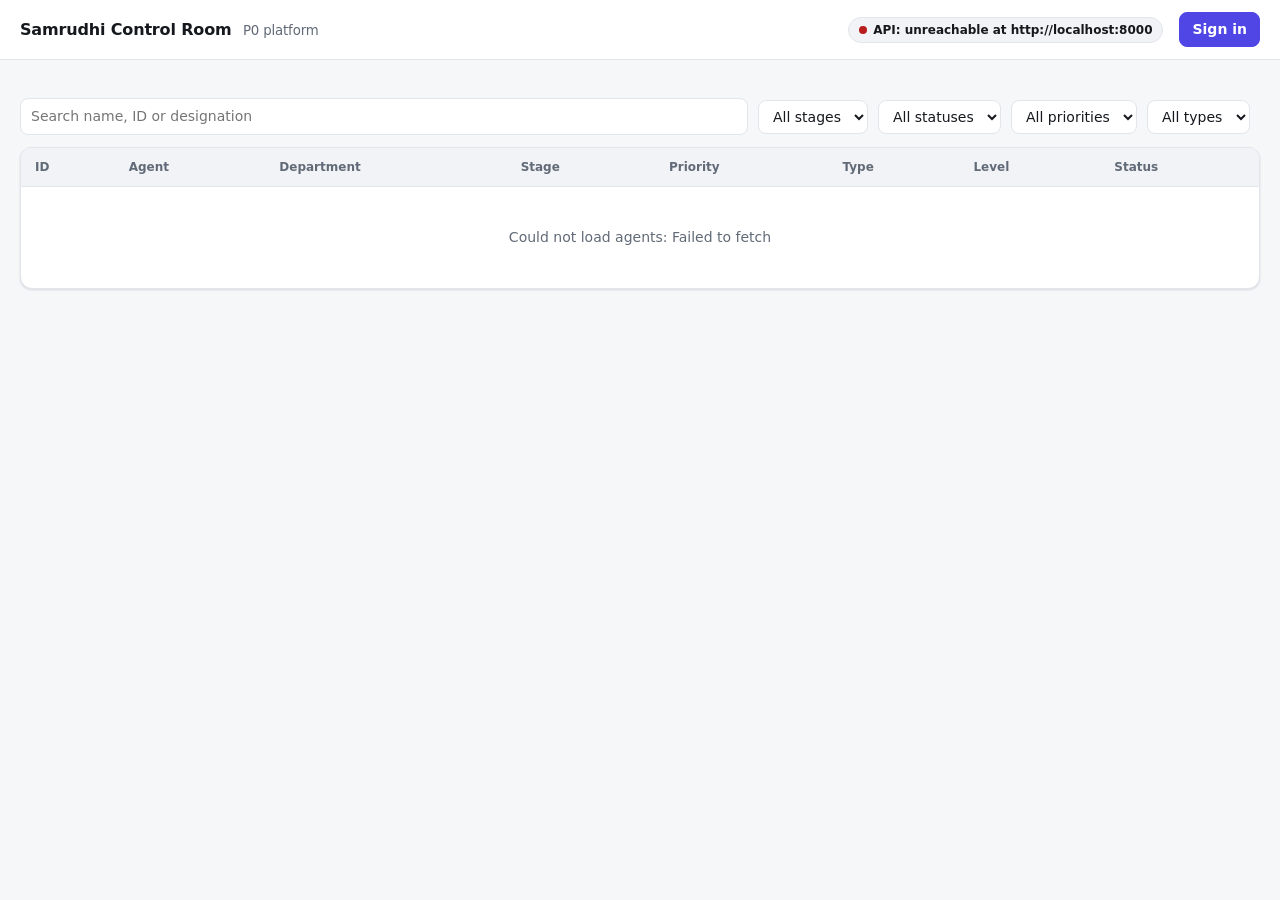
==== frontend/index.html @ fdd83b76 "Add control-room UI (legacy) and agent registry seed script Co-Authored-By: Claude Opus 5.5 <noreply" ====
<!doctype html>
<html lang="en">
<head>
<meta charset="utf-8">
<meta name="viewport" content="width=device-width, initial-scale=1">
<title>Samrudhi Control Room</title>
<style>
  :root {
    --bg: #f6f7f9; --panel: #ffffff; --panel-2: #f1f3f6; --border: #e2e5ea;
    --text: #15181d; --muted: #616a77; --accent: #4f46e5; --accent-ink: #ffffff;
    --ok: #15803d; --ok-bg: #dcfce7; --warn: #a16207; --warn-bg: #fef3c7;
    --bad: #b91c1c; --bad-bg: #fee2e2; --info: #1d4ed8; --info-bg: #dbeafe;
    --shadow: 0 1px 2px rgba(16,24,40,.06), 0 1px 3px rgba(16,24,40,.08);
  }
  @media (prefers-color-scheme: dark) {
    :root {
      --bg: #0e1116; --panel: #161a21; --panel-2: #1d222b; --border: #2a303b;
      --text: #e6e9ef; --muted: #9aa3b2; --accent: #818cf8; --accent-ink: #0e1116;
      --ok: #4ade80; --ok-bg: #14301f; --warn: #fbbf24; --warn-bg: #3a2c0b;
      --bad: #f87171; --bad-bg: #3b1416; --info: #93c5fd; --info-bg: #142a4a;
      --shadow: none;
    }
  }
  * { box-sizing: border-box; }
  body { margin: 0; background: var(--bg); color: var(--text);
    font: 14px/1.5 system-ui, -apple-system, "Segoe UI", Roboto, sans-serif; }
  button, input, select, textarea { font: inherit; color: inherit; }
  header { position: sticky; top: 0; z-index: 5; background: var(--panel);
    border-bottom: 1px solid var(--border); }
  .bar { max-width: 1280px; margin: 0 auto; padding: 12px 20px;
    display: flex; align-items: center; gap: 16px; flex-wrap: wrap; }
  .brand { font-weight: 650; font-size: 16px; letter-spacing: -.01em; }
  .brand small { color: var(--muted); font-weight: 500; margin-left: 6px; }
  .health { display: flex; gap: 8px; flex-wrap: wrap; margin-left: auto; }
  .pill { display: inline-flex; align-items: center; gap: 6px; padding: 3px 10px;
    border-radius: 999px; font-size: 12px; font-weight: 550; background: var(--panel-2);
    border: 1px solid var(--border); white-space: nowrap; }
  .dot { width: 8px; height: 8px; border-radius: 50%; background: var(--muted); }
  .dot.ok { background: var(--ok); } .dot.bad { background: var(--bad); } .dot.warn { background: var(--warn); }
  .user { display: flex; align-items: center; gap: 8px; }
  .btn { border: 1px solid var(--border); background: var(--panel); padding: 6px 12px;
    border-radius: 8px; cursor: pointer; font-weight: 550; }
  .btn:hover { background: var(--panel-2); }
  .btn.primary { background: var(--accent); color: var(--accent-ink); border-color: var(--accent); }
  .btn.primary:hover { filter: brightness(1.08); }
  .btn:disabled { opacity: .55; cursor: not-allowed; }
  main { max-width: 1280px; margin: 0 auto; padding: 20px; }
  .cards { display: grid; grid-template-columns: repeat(auto-fit, minmax(150px, 1fr)); gap: 12px; margin-bottom: 18px; }
  .card { background: var(--panel); border: 1px solid var(--border); border-radius: 12px;
    padding: 12px 14px; box-shadow: var(--shadow); cursor: pointer; text-align: left; }
  .card.active { outline: 2px solid var(--accent); outline-offset: -1px; }
  .card .k { color: var(--muted); font-size: 12px; font-weight: 550; }
  .card .v { font-size: 24px; font-weight: 650; font-variant-numeric: tabular-nums; }
  .card .s { color: var(--muted); font-size: 12px; }
  .filters { display: flex; gap: 10px; flex-wrap: wrap; margin-bottom: 12px; align-items: center; }
  .filters input, .filters select { background: var(--panel); border: 1px solid var(--border);
    border-radius: 8px; padding: 7px 10px; }
  .filters input { flex: 1 1 220px; min-width: 0; }
  .count { color: var(--muted); font-size: 13px; margin-left: auto; }
  .table-wrap { background: var(--panel); border: 1px solid var(--border); border-radius: 12px;
    overflow: auto; box-shadow: var(--shadow); }
  table { width: 100%; border-collapse: collapse; min-width: 760px; }
  th, td { text-align: left; padding: 10px 14px; border-bottom: 1px solid var(--border); white-space: nowrap; }
  th { font-size: 12px; color: var(--muted); font-weight: 600; background: var(--panel-2);
    position: sticky; top: 0; cursor: pointer; user-select: none; }
  tbody tr { cursor: pointer; }
  tbody tr:hover { background: var(--panel-2); }
  tbody tr:last-child td { border-bottom: 0; }
  .mono { font-family: ui-monospace, SFMono-Regular, Consolas, monospace; font-size: 12.5px; color: var(--muted); }
  .name { font-weight: 600; }
  .desig { color: var(--muted); }
  .tag { display: inline-block; padding: 1px 8px; border-radius: 6px; font-size: 12px; font-weight: 550;
    background: var(--panel-2); border: 1px solid var(--border); }
  .st { display: inline-flex; align-items: center; gap: 6px; font-weight: 550; font-size: 12.5px;
    padding: 2px 9px; border-radius: 999px; }
  .st-proposed, .st-registered, .st-configured { background: var(--panel-2); color: var(--muted); }
  .st-evaluated, .st-approved { background: var(--info-bg); color: var(--info); }
  .st-active, .st-monitored { background: var(--ok-bg); color: var(--ok); }
  .st-restricted { background: var(--warn-bg); color: var(--warn); }
  .st-retired { background: var(--bad-bg); color: var(--bad); }
  .empty { padding: 40px; text-align: center; color: var(--muted); }
  /* Drawer */
  .scrim { position: fixed; inset: 0; background: rgba(0,0,0,.35); display: none; z-index: 10; }
  .scrim.open { display: block; }
  aside { position: fixed; top: 0; right: 0; height: 100%; width: min(460px, 100%);
    background: var(--panel); border-left: 1px solid var(--border); z-index: 11;
    transform: translateX(100%); transition: transform .18s ease; overflow-y: auto; }
  aside.open { transform: none; }
  .drawer-head { padding: 18px 20px; border-bottom: 1px solid var(--border); display: flex; gap: 12px; align-items: flex-start; }
  .drawer-head h2 { margin: 0; font-size: 18px; }
  .drawer-body { padding: 18px 20px; display: grid; gap: 18px; }
  dl { display: grid; grid-template-columns: 140px 1fr; gap: 8px 12px; margin: 0; }
  dt { color: var(--muted); } dd { margin: 0; font-weight: 550; }
  h3 { margin: 0 0 8px; font-size: 13px; text-transform: uppercase; letter-spacing: .04em; color: var(--muted); }
  .box { border: 1px solid var(--border); border-radius: 10px; padding: 14px; background: var(--panel-2); }
  .row { display: flex; gap: 8px; flex-wrap: wrap; }
  .row select, .row input { flex: 1 1 140px; background: var(--panel); border: 1px solid var(--border);
    border-radius: 8px; padding: 7px 10px; min-width: 0; }
  .checks { list-style: none; padding: 0; margin: 10px 0 0; display: grid; gap: 6px; }
  .checks li { display: flex; gap: 8px; align-items: baseline; }
  .msg { font-size: 13px; margin-top: 10px; }
  .msg.ok { color: var(--ok); } .msg.bad { color: var(--bad); }
  .hint { color: var(--muted); font-size: 12.5px; }
  .x { margin-left: auto; border: 0; background: transparent; font-size: 22px; line-height: 1; cursor: pointer; color: var(--muted); }
  /* Login dialog */
  dialog { border: 1px solid var(--border); border-radius: 14px; padding: 0; background: var(--panel);
    color: var(--text); width: min(380px, calc(100% - 32px)); }
  dialog::backdrop { background: rgba(0,0,0,.4); }
  dialog form { padding: 20px; display: grid; gap: 12px; }
  dialog h2 { margin: 0; font-size: 17px; }
  dialog label { display: grid; gap: 4px; font-weight: 550; font-size: 13px; }
  dialog input, dialog select { background: var(--panel-2); border: 1px solid var(--border); border-radius: 8px; padding: 8px 10px; }
  .toast { position: fixed; bottom: 18px; left: 50%; transform: translateX(-50%); background: var(--text);
    color: var(--bg); padding: 10px 16px; border-radius: 10px; font-weight: 550; z-index: 20; display: none; }
  @media (max-width: 640px) {
    .bar, main { padding-left: 16px; padding-right: 16px; }
    .health { margin-left: 0; order: 3; width: 100%; }
    dl { grid-template-columns: 1fr; gap: 2px; } dd { margin-bottom: 8px; }
  }
</style>
</head>
<body>
<header>
  <div class="bar">
    <div class="brand">Samrudhi Control Room <small>P0 platform</small></div>
    <div class="health" id="health"><span class="pill"><span class="dot"></span>Checking backend…</span></div>
    <div class="user" id="user"></div>
  </div>
</header>

<main>
  <div class="cards" id="cards"></div>

  <div class="filters">
    <input id="q" type="search" placeholder="Search name, ID or designation">
    <select id="f-stage"><option value="">All stages</option></select>
    <select id="f-status"><option value="">All statuses</option></select>
    <select id="f-priority"><option value="">All priorities</option></select>
    <select id="f-type"><option value="">All types</option></select>
    <span class="count" id="count"></span>
  </div>

  <div class="table-wrap">
    <table>
      <thead>
        <tr>
          <th data-sort="canonical_id">ID</th>
          <th data-sort="name">Agent</th>
          <th data-sort="department">Department</th>
          <th data-sort="stage">Stage</th>
          <th data-sort="priority">Priority</th>
          <th data-sort="agent_type">Type</th>
          <th data-sort="current_level">Level</th>
          <th data-sort="status">Status</th>
        </tr>
      </thead>
      <tbody id="rows"><tr><td colspan="8" class="empty">Loading agents…</td></tr></tbody>
    </table>
  </div>
</main>

<div class="scrim" id="scrim"></div>
<aside id="drawer" aria-hidden="true"></aside>

<dialog id="login">
  <form method="dialog" id="login-form">
    <h2>Sign in</h2>
    <p class="hint" style="margin:0">Lifecycle actions need the <b>founder</b> or <b>assurance_lead</b> role.
      Demo users and their password are defined in <code>backend/core/auth.py</code>.</p>
    <label>Username
      <select name="username">
        <option value="vikram">vikram (founder)</option>
        <option value="satya_human">satya_human (assurance lead)</option>
        <option value="divya">divya (client experience lead)</option>
      </select>
    </label>
    <label>Password <input name="password" type="password" autocomplete="current-password" required></label>
    <div class="msg bad" id="login-err"></div>
    <div class="row" style="justify-content:flex-end">
      <button class="btn" value="cancel" formnovalidate>Cancel</button>
      <button class="btn primary" id="login-submit" value="default">Sign in</button>
    </div>
  </form>
</dialog>

<div class="toast" id="toast"></div>

<script>
const API = (new URLSearchParams(location.search).get('api')) || 'http://localhost:8000';
const STATES = ['proposed','registered','configured','evaluated','approved','active','monitored','restricted','retired'];
const STAGE_LABEL = {
  'P0-1A': 'Stage 1A · Core', 'P0-1B': 'Stage 1B · Tech services', 'P0-1C': 'Stage 1C · Assurance',
  'P1-P1': 'Phase 1 · Leadership', 'P1-P2': 'Phase 2 · Content', 'P1-P3': 'Phase 3 · Ops & data'
};
const $ = s => document.querySelector(s);
const esc = s => String(s ?? '').replace(/[&<>"']/g, c => ({'&':'&amp;','<':'&lt;','>':'&gt;','"':'&quot;',"'":'&#39;'}[c]));

let agents = [];
let sortKey = 'canonical_id', sortDir = 1;
let auth = null;
try { auth = JSON.parse(sessionStorage.getItem('samrudhi-auth') || 'null'); } catch (e) { auth = null; }

function toast(msg) {
  const t = $('#toast'); t.textContent = msg; t.style.display = 'block';
  clearTimeout(toast._t); toast._t = setTimeout(() => t.style.display = 'none', 2600);
}

async function api(path, opts = {}) {
  const headers = Object.assign({}, opts.headers || {});
  if (auth && auth.token) headers.Authorization = 'Bearer ' + auth.token;
  const res = await fetch(API + path, Object.assign({}, opts, { headers }));
  let body = null;
  try { body = await res.json(); } catch (e) { body = null; }
  if (res.status === 401 && auth) { setAuth(null); }
  if (!res.ok) {
    const err = new Error((body && body.detail) || res.statusText || 'Request failed');
    err.status = res.status; err.headers = res.headers; throw err;
  }
  return body;
}

/* ---------- Health ---------- */
async function loadHealth() {
  const el = $('#health');
  try {
    const h = await api('/api/health');
    const o = h.ollama || {};
    const ollamaOk = o.status === 'healthy' && o.configured_model_present !== false;
    el.innerHTML = [
      pill('API', 'ok', 'up'),
      pill('Database', h.db === 'up' ? 'ok' : 'bad', h.db),
      pill('Redis', String(h.redis).startsWith('up') ? 'ok' : 'warn', String(h.redis).startsWith('up') ? 'up' : 'off'),
      pill('Ollama', ollamaOk ? 'ok' : 'bad', ollamaOk ? (o.model || 'up') : (o.status || 'down')),
    ].join('');
  } catch (e) {
    el.innerHTML = pill('API', 'bad', 'unreachable at ' + API);
  }
}
const pill = (k, cls, v) => `<span class="pill"><span class="dot ${cls}"></span>${esc(k)}: ${esc(v)}</span>`;

/* ---------- Auth ---------- */
function setAuth(a) {
  auth = a;
  try { a ? sessionStorage.setItem('samrudhi-auth', JSON.stringify(a)) : sessionStorage.removeItem('samrudhi-auth'); } catch (e) {}
  renderUser();
  if (openId) openDrawer(openId);
}
function renderUser() {
  const u = $('#user');
  if (auth) {
    u.innerHTML = `<span class="pill">${esc(auth.username)} · ${esc(auth.role)}</span><button class="btn" id="logout">Sign out</button>`;
    $('#logout').onclick = () => { setAuth(null); toast('Signed out'); };
  } else {
    u.innerHTML = `<button class="btn primary" id="signin">Sign in</button>`;
    $('#signin').onclick = openLogin;
  }
}
function openLogin() { $('#login-err').textContent = ''; $('#login-form').reset(); $('#login').showModal(); }
$('#login-form').addEventListener('submit', async (ev) => {
  if (ev.submitter && ev.submitter.value === 'cancel') return;
  ev.preventDefault();
  const fd = new FormData(ev.target);
  const btn = $('#login-submit'); btn.disabled = true;
  try {
    const body = new URLSearchParams({ username: fd.get('username'), password: fd.get('password') });
    const res = await api('/api/auth/login', { method: 'POST', body });
    setAuth({ token: res.access_token, role: res.role, username: fd.get('username') });
    $('#login').close(); toast('Signed in as ' + fd.get('username'));
  } catch (e) {
    $('#login-err').textContent = e.message;
  } finally { btn.disabled = false; }
});

/* ---------- Agents ---------- */
async function loadAgents() {
  try {
    agents = await api('/api/agents');
    fillFilters(); render();
  } catch (e) {
    $('#rows').innerHTML = `<tr><td colspan="8" class="empty">Could not load agents: ${esc(e.message)}</td></tr>`;
  }
}

function uniq(key) { return [...new Set(agents.map(a => a[key]))].sort(); }
function fillFilters() {
  const fill = (id, vals, label = v => v) => {
    const sel = $(id), cur = sel.value;
    sel.length = 1;
    vals.forEach(v => sel.add(new Option(label(v), v)));
    sel.value = vals.includes(cur) ? cur : '';
  };
  fill('#f-stage', uniq('stage'), v => STAGE_LABEL[v] || v);
  fill('#f-status', STATES.filter(s => agents.some(a => a.status === s)));
  fill('#f-priority', uniq('priority'));
  fill('#f-type', uniq('agent_type'));
}

function filtered() {
  const q = $('#q').value.trim().toLowerCase();
  const st = $('#f-stage').value, ss = $('#f-status').value, sp = $('#f-priority').value, sty = $('#f-type').value;
  return agents.filter(a =>
    (!st || a.stage === st) && (!ss || a.status === ss) && (!sp || a.priority === sp) && (!sty || a.agent_type === sty) &&
    (!q || [a.canonical_id, a.name, a.designation, a.department].join(' ').toLowerCase().includes(q))
  ).sort((x, y) => String(x[sortKey]).localeCompare(String(y[sortKey]), undefined, { numeric: true }) * sortDir);
}

function render() {
  // Stage cards
  const stages = uniq('stage');
  const activeStage = $('#f-stage').value;
  $('#cards').innerHTML =
    card('', 'All agents', agents.length, `${agents.filter(a => a.status === 'active').length} active`, !activeStage) +
    stages.map(s => {
      const list = agents.filter(a => a.stage === s);
      return card(s, STAGE_LABEL[s] || s, list.length, `${list.filter(a => a.status === 'active').length} active`, activeStage === s);
    }).join('');
  document.querySelectorAll('.card').forEach(c => c.onclick = () => { $('#f-stage').value = c.dataset.stage; render(); });

  const list = filtered();
  $('#count').textContent = `${list.length} of ${agents.length} agents`;
  $('#rows').innerHTML = list.length ? list.map(a => `
    <tr data-id="${esc(a.canonical_id)}">
      <td class="mono">${esc(a.canonical_id)}</td>
      <td><div class="name">${esc(a.name)}</div><div class="desig">${esc(a.designation)}</div></td>
      <td>${esc(a.department)}</td>
      <td><span class="tag">${esc(a.stage)}</span></td>
      <td>${esc(a.priority)}</td>
      <td>${esc(a.agent_type)}</td>
      <td class="mono">${esc(a.current_level)} → ${esc(a.target_competency)}</td>
      <td>${statusBadge(a.status)}</td>
    </tr>`).join('')
    : `<tr><td colspan="8" class="empty">${agents.length ? 'No agents match these filters.' : 'No agents registered yet. Run: python -m scripts.seed_agents'}</td></tr>`;
  document.querySelectorAll('#rows tr[data-id]').forEach(r => r.onclick = () => openDrawer(r.dataset.id));
  document.querySelectorAll('th[data-sort]').forEach(th => {
    th.textContent = th.textContent.replace(/ [▲▼]$/, '') + (th.dataset.sort === sortKey ? (sortDir > 0 ? ' ▲' : ' ▼') : '');
  });
}
const card = (stage, k, v, s, active) =>
  `<button class="card ${active ? 'active' : ''}" data-stage="${esc(stage)}"><div class="k">${esc(k)}</div><div class="v">${v}</div><div class="s">${esc(s)}</div></button>`;
const statusBadge = s => `<span class="st st-${esc(s)}">${esc(s)}</span>`;

document.querySelectorAll('th[data-sort]').forEach(th => th.onclick = () => {
  if (sortKey === th.dataset.sort) sortDir = -sortDir; else { sortKey = th.dataset.sort; sortDir = 1; }
  render();
});
['#q', '#f-stage', '#f-status', '#f-priority', '#f-type'].forEach(id => $(id).addEventListener('input', render));

/* ---------- Drawer ---------- */
let openId = null;
async function openDrawer(id) {
  openId = id;
  const d = $('#drawer');
  let a;
  try { a = await api('/api/agents/' + encodeURIComponent(id)); }
  catch (e) { toast(e.message); return; }
  const canAct = auth && ['founder', 'assurance_lead'].includes(auth.role);
  d.innerHTML = `
    <div class="drawer-head">
      <div>
        <div class="mono">${esc(a.canonical_id)}</div>
        <h2>${esc(a.name)}</h2>
        <div class="desig">${esc(a.designation)}</div>
      </div>
      <button class="x" id="close" aria-label="Close">×</button>
    </div>
    <div class="drawer-body">
      <dl>
        <dt>Status</dt><dd>${statusBadge(a.status)}</dd>
        <dt>Department</dt><dd>${esc(a.department)}</dd>
        <dt>Stage</dt><dd>${esc(STAGE_LABEL[a.stage] || a.stage)}</dd>
        <dt>Priority</dt><dd>${esc(a.priority)}</dd>
        <dt>Type</dt><dd>${esc(a.agent_type)}</dd>
        <dt>Competency</dt><dd>${esc(a.current_level)} now · target ${esc(a.target_competency)}</dd>
        <dt>Position</dt><dd class="mono">${esc(a.position_id)}</dd>
      </dl>

      <section>
        <h3>Activation gate</h3>
        <div class="box">
          <div class="hint">Runs the 5 deterministic checks required before an agent can go from proposed to active.</div>
          <div class="row" style="margin-top:10px">
            <button class="btn" id="gate" ${canAct ? '' : 'disabled'}>Run gate</button>
          </div>
          <div id="gate-out"></div>
        </div>
      </section>

      <section>
        <h3>Lifecycle transition</h3>
        <div class="box">
          <div class="row">
            <select id="to-state" ${canAct ? '' : 'disabled'}>
              ${STATES.filter(s => s !== a.status).map(s => `<option value="${s}">${s}</option>`).join('')}
            </select>
          </div>
          <div class="row" style="margin-top:8px">
            <input id="reason" placeholder="Reason (optional)" ${canAct ? '' : 'disabled'}>
            <button class="btn primary" id="go" ${canAct ? '' : 'disabled'}>Apply</button>
          </div>
          <div id="tr-out"></div>
        </div>
      </section>
      ${canAct ? '' : `<div class="hint">${auth ? 'Your role cannot run lifecycle actions.' : '<a href="#" id="drawer-signin">Sign in</a> as founder or assurance lead to run lifecycle actions.'}</div>`}
    </div>`;
  d.classList.add('open'); d.setAttribute('aria-hidden', 'false'); $('#scrim').classList.add('open');
  $('#close').onclick = closeDrawer;
  const ds = $('#drawer-signin'); if (ds) ds.onclick = (e) => { e.preventDefault(); openLogin(); };

  $('#gate').onclick = async () => {
    const out = $('#gate-out'); out.innerHTML = '<div class="msg">Running…</div>';
    try {
      const g = await api(`/api/agents/${encodeURIComponent(id)}/gate`, { method: 'POST' });
      out.innerHTML = `
        <div class="msg ${g.passed ? 'ok' : 'bad'}"><b>${g.passed ? 'Gate passed' : 'Gate failed'}</b></div>
        <ul class="checks">${Object.entries(g.checks).map(([k, v]) =>
          `<li><span class="dot ${v ? 'ok' : 'bad'}"></span>${esc(k.replace(/_/g, ' '))}</li>`).join('')}</ul>
        ${g.failures.length ? `<div class="hint" style="margin-top:8px">${g.failures.map(esc).join('<br>')}</div>` : ''}`;
    } catch (e) { out.innerHTML = `<div class="msg bad">${esc(e.message)}</div>`; }
  };

  $('#go').onclick = async () => {
    const out = $('#tr-out'); out.innerHTML = '<div class="msg">Applying…</div>';
    try {
      const r = await api(`/api/agents/${encodeURIComponent(id)}/transition`, {
        method: 'POST', headers: { 'Content-Type': 'application/json' },
        body: JSON.stringify({ to_state: $('#to-state').value, reason: $('#reason').value || null })
      });
      toast(`${a.name} → ${r.new_state}`);
      await loadAgents();
      openDrawer(id);
    } catch (e) {
      const extra = e.headers && e.headers.get('X-Gate-Failures');
      out.innerHTML = `<div class="msg bad">${esc(e.message)}${extra ? '<br><span class="hint">' + esc(extra) + '</span>' : ''}</div>`;
    }
  };
}
function closeDrawer() {
  openId = null;
  $('#drawer').classList.remove('open'); $('#drawer').setAttribute('aria-hidden', 'true'); $('#scrim').classList.remove('open');
}
$('#scrim').onclick = closeDrawer;
document.addEventListener('keydown', e => { if (e.key === 'Escape' && openId) closeDrawer(); });

renderUser();
loadHealth();
loadAgents();
setInterval(loadHealth, 15000);
</script>
</body>
</html>
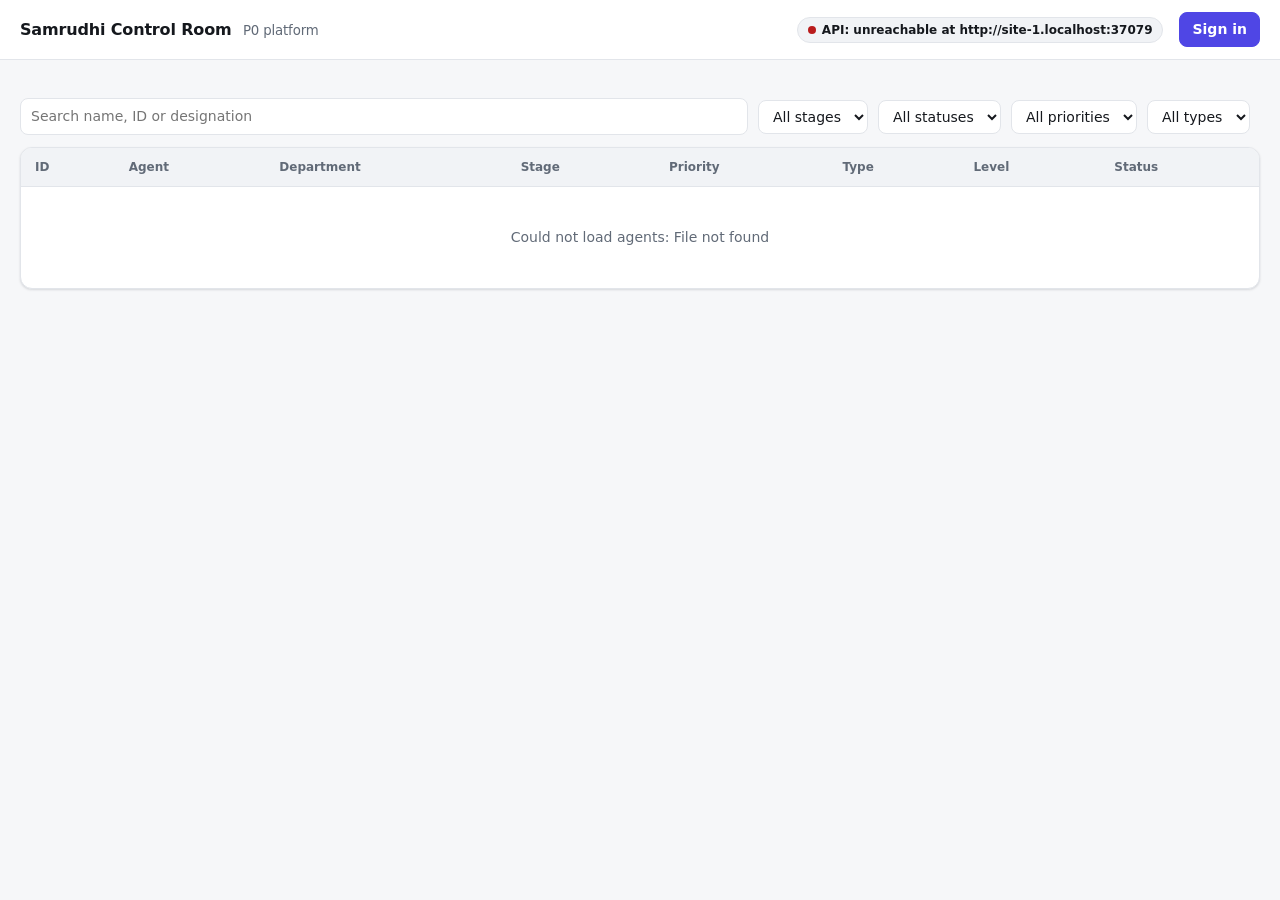
==== commit a2bb9ea0: "Control Room redesign: project flow, approvals, history, agents UI - New UI (web/) served at /, prev" ====
--- a/frontend/index.html
+++ b/frontend/index.html
@@ -123,6 +123,7 @@
 <header>
   <div class="bar">
     <div class="brand">Samrudhi Control Room <small>P0 platform</small></div>
+    <a class="btn" href="/" id="new-ui-link" hidden>← New Control Room</a>
     <div class="health" id="health"><span class="pill"><span class="dot"></span>Checking backend…</span></div>
     <div class="user" id="user"></div>
   </div>
@@ -186,7 +187,8 @@
 <div class="toast" id="toast"></div>
 
 <script>
-const API = (new URLSearchParams(location.search).get('api')) || 'http://localhost:8000';
+const API = (new URLSearchParams(location.search).get('api')) ||
+  (location.protocol.startsWith('http') && location.port !== '5173' ? location.origin : 'http://localhost:8000');
 const STATES = ['proposed','registered','configured','evaluated','approved','active','monitored','restricted','retired'];
 const STAGE_LABEL = {
   'P0-1A': 'Stage 1A · Core', 'P0-1B': 'Stage 1B · Tech services', 'P0-1C': 'Stage 1C · Assurance',
@@ -441,9 +443,14 @@
 $('#scrim').onclick = closeDrawer;
 document.addEventListener('keydown', e => { if (e.key === 'Escape' && openId) closeDrawer(); });
 
+if (location.pathname.startsWith('/legacy')) { const l = document.getElementById('new-ui-link'); l.hidden = false; l.style.textDecoration = 'none'; l.style.color = 'inherit'; }
 renderUser();
 loadHealth();
-loadAgents();
+loadAgents().then(() => {
+  // /legacy/?agent=SAM-AG-001 opens that agent's detail page (used by the new Agents screen)
+  const want = new URLSearchParams(location.search).get('agent');
+  if (want) openDrawer(want);
+});
 setInterval(loadHealth, 15000);
 </script>
 </body>
